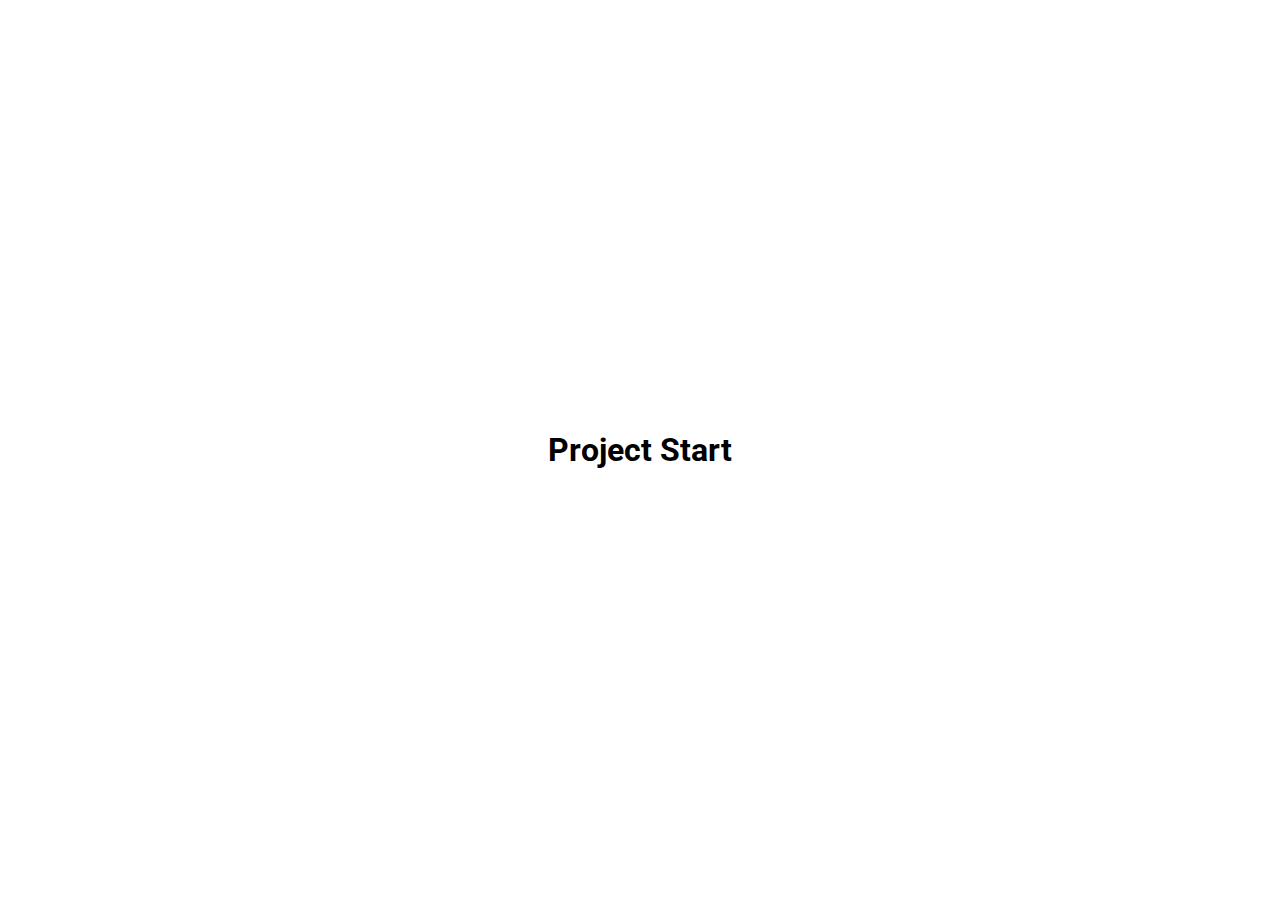
==== project_10/index.html @ aad7b368 "project 4 finished" ====
<!DOCTYPE html>
<html lang="en">
<head>
    <meta charset="UTF-8">
    <meta http-equiv="X-UA-Compatible" content="IE=edge">
    <meta name="viewport" content="width=device-width, initial-scale=1.0">
    <title>My Project</title>
    <!-- <link rel="stylesheet" href="https://cdnjs.cloudflare.com/ajax/libs/font-awesome/6.1.1/css/all.min.css"> -->
    <link rel="stylesheet" href="styles.css">
</head>
<body>
    <h1>Project Start</h1>


    <script src="script.js"></script>
</body>
</html>
---- project_10/styles.css ----
@import url('https://fonts.googleapis.com/css2?family=Roboto:wght@700&display=swap');

*{
    box-sizing: border-box;
   
}

body{
     font-family: 'Roboto', 'sans-serif';
     margin: 0;
     display:flex; /* makes items horizontal  */ 
     flex-direction: column; /* moves box to be like a column, vertically */
     align-items: center; /* if flex-direction is in column, will align horizontally, if row it will align vertically */
     justify-content: center; /* does not move to center of page without height */
     height: 100vh; /* viewport height, take up entire height of page */ 
     overflow: hidden; /* hidden to not show scroll bars by default */
}
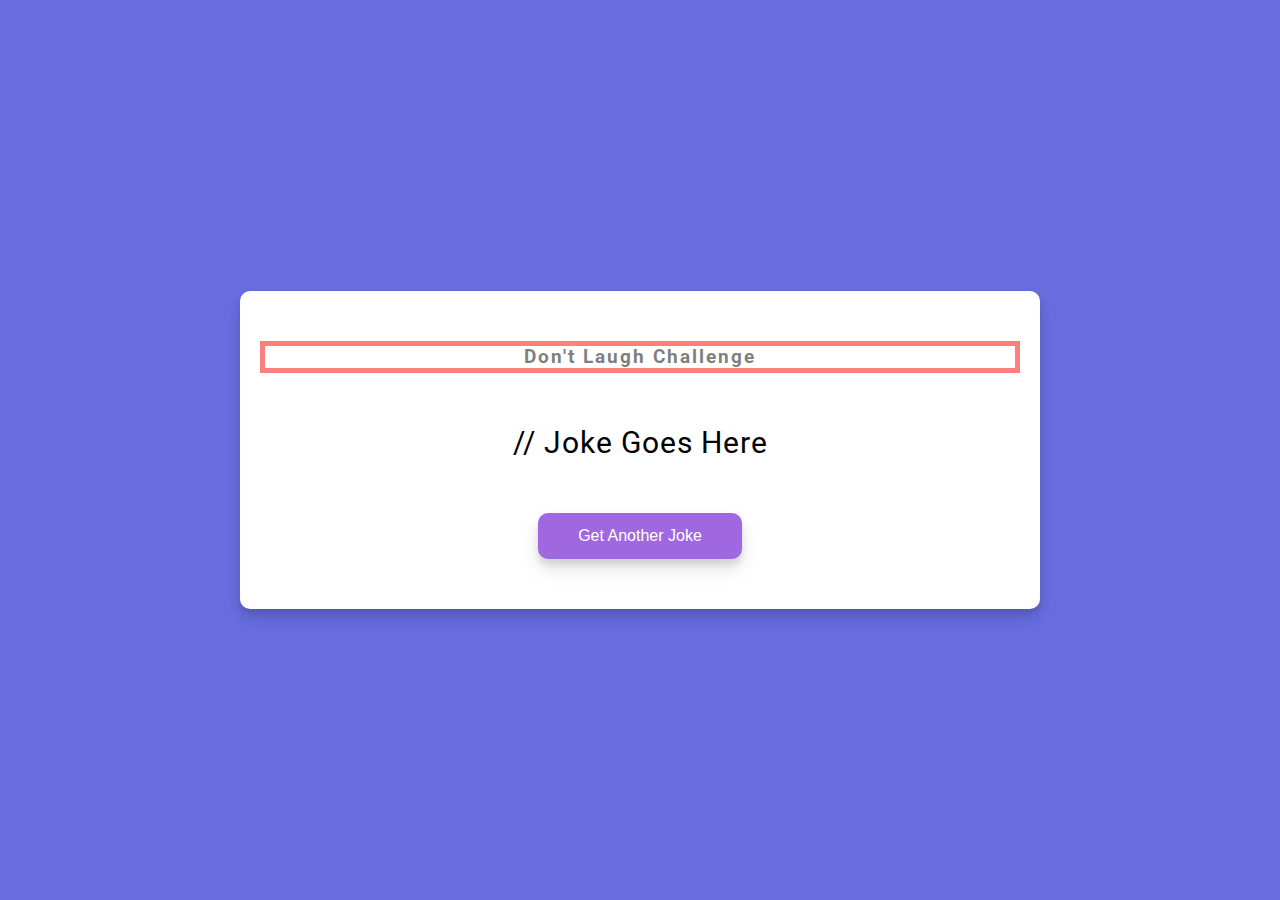
==== commit 2935eb32: "async await practice for joke api requests" ====
--- a/project_10/index.html
+++ b/project_10/index.html
@@ -4,12 +4,18 @@
     <meta charset="UTF-8">
     <meta http-equiv="X-UA-Compatible" content="IE=edge">
     <meta name="viewport" content="width=device-width, initial-scale=1.0">
-    <title>My Project</title>
+    <title>Dad Jokes</title>
     <!-- <link rel="stylesheet" href="https://cdnjs.cloudflare.com/ajax/libs/font-awesome/6.1.1/css/all.min.css"> -->
     <link rel="stylesheet" href="styles.css">
 </head>
 <body>
-    <h1>Project Start</h1>
+    <div class="container">
+        <h3>Don't Laugh Challenge</h3>
+        <div id="joke" class="joke">
+            // Joke Goes Here
+        </div>
+        <button id="jokeBtn" class="btn">Get Another Joke</button>
+    </div>
 
 
     <script src="script.js"></script>
--- a/project_10/styles.css
+++ b/project_10/styles.css
@@ -6,6 +6,8 @@
 }
 
 body{
+     padding: 20px;
+     background-color: #686de0;
      font-family: 'Roboto', 'sans-serif';
      margin: 0;
      display:flex; /* makes items horizontal  */ 
@@ -14,4 +16,48 @@
      justify-content: center; /* does not move to center of page without height */
      height: 100vh; /* viewport height, take up entire height of page */ 
      overflow: hidden; /* hidden to not show scroll bars by default */
+}
+
+.container{
+    background-color: #fff;
+    border-radius: 10px;
+    box-shadow: 0 10px 20px rgba(0,0,0,0.1), 0 6px 6px rgba(0,0,0,0.1);
+    padding: 50px 20px;
+    text-align: center;
+    max-width: 100%;
+    width: 800px;
+}
+
+h3{
+    margin: 0;
+    border: 5px solid red;
+    opacity: 0.5;
+    letter-spacing: 2px;
+}
+
+.joke{
+    font-size: 30px;
+    letter-spacing: 1px;
+    line-height: 40px;
+    margin: 50px auto;
+    max-width: 600px;
+}
+
+.btn{
+    background-color: #9F68E0;
+    border: 0;
+    border-radius: 10px;
+    color: #fff;
+    box-shadow: 0 10px 20px rgba(0,0,0,0.1), 0 6px 6px rgba(0,0,0,0.1);
+    padding: 14px 40px;
+    font-size: 16px;
+    cursor: pointer;
+}
+
+.btn:focus{
+    outline: 0;
+}
+
+.btn:active{
+    transform: scale(0.98);
 }